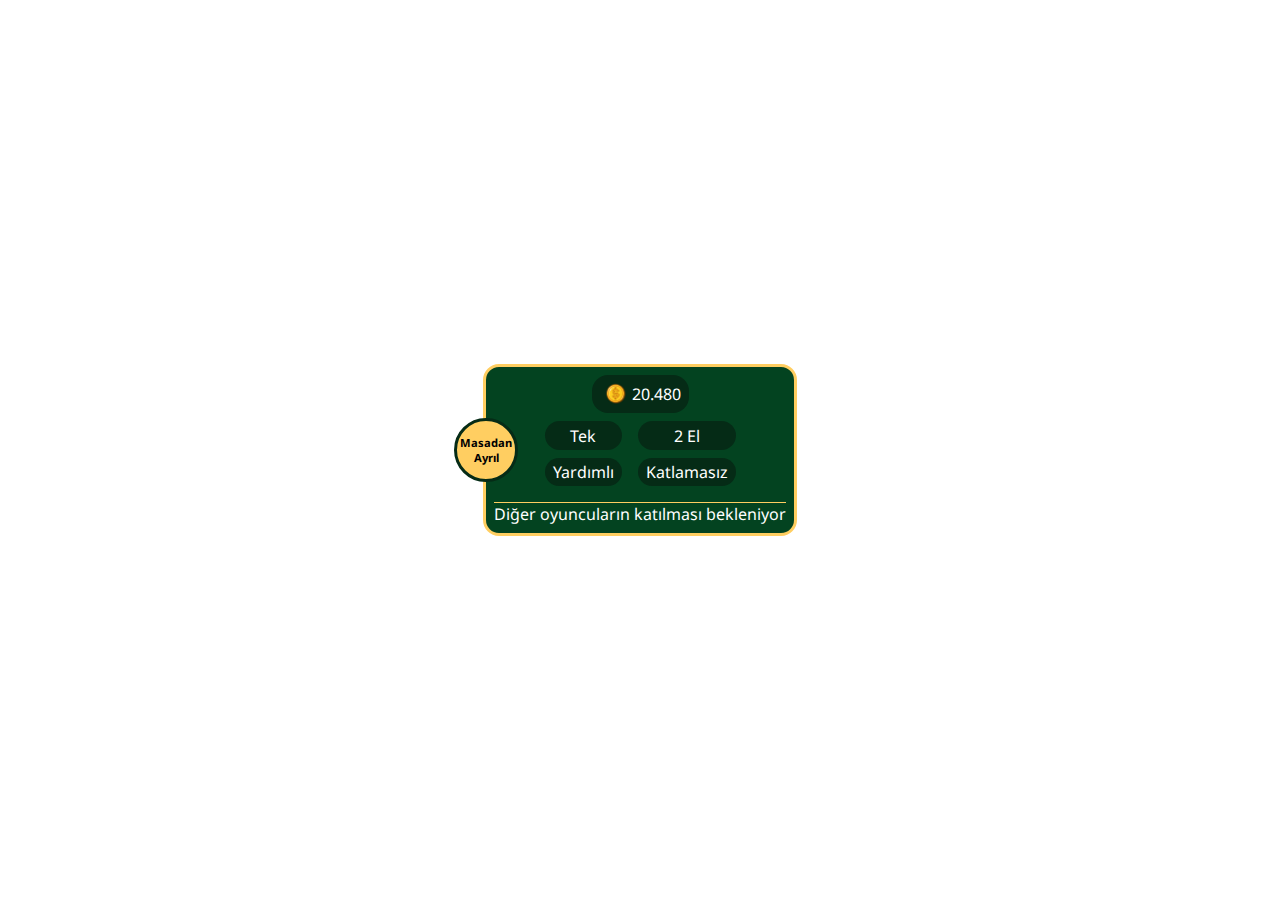
==== pending/index.html @ 39d8a1e1 "pending" ====
<!DOCTYPE html>
<html lang="en">
<head>
    <meta charset="UTF-8">
    <meta http-equiv="X-UA-Compatible" content="IE=edge">
    <meta name="viewport" content="width=device-width, initial-scale=1.0">
    <title>Document</title>
    <link rel="stylesheet" href="style.css">
</head>
<body>
    <div class="pending-popup">
        <div class="puan">
            <p class="infos"> <img src="./assets/icons/golden-coin.png" alt=""> <span>20.480</span></p>
        </div>
        <div class="masa-info">
            <div class="left-side">
                <div class="infos">Tek</div>
            <div class="infos">Yardımlı</div>
            </div>
            <div class="right-side">
                <div class="infos">2 El</div>
            <div class="infos">Katlamasız</div>
            </div>
        </div>
        <div class="footer-info"><p>Diğer oyuncuların katılması bekleniyor</p></div>
    <div class="logout-table">Masadan Ayrıl</div>

    </div>
</body>
</html>
---- pending/style.css ----
@import url("https://fonts.googleapis.com/css2?family=Noto+Sans:ital,wght@0,100;0,200;0,300;0,400;0,500;0,600;0,700;0,800;0,900;1,100;1,200;1,300;1,400;1,500;1,600;1,700;1,800;1,900&display=swap");
* {
  margin: 0;
  padding: 0;
  box-sizing: border-box;
  text-decoration: none;
}

html,
body {
  height: 100%;
  display: flex;
  align-items: center;
  justify-content: center;
  font-family: "Noto Sans", sans-serif;
}

.pending-popup {
  background-color: #034320;
  display: flex;
  flex-direction: column;
  align-items: center;
  justify-content: center;
  border: 0.2rem solid #FFCE61;
  border-radius: 1rem;
  padding: 0.5rem;
  position: relative;
}
.pending-popup .puan p {
  display: flex;
  justify-content: center;
  align-items: center;
  background-color: #052B16;
  color: #fff;
  text-align: center;
  padding: 0.2rem 0.5rem;
  width: -moz-max-content;
  width: max-content;
  border-radius: 1rem;
}
.pending-popup .puan p img {
  width: 2rem;
  height: 2rem;
  border-radius: 50%;
}
.pending-popup .masa-info {
  display: flex;
  justify-content: center;
  align-items: center;
  margin-top: 0.5rem;
  gap: 1rem;
}
.pending-popup .masa-info > * {
  display: flex;
  flex-direction: column;
  gap: 0.5rem;
}
.pending-popup .masa-info .infos {
  background-color: #052B16;
  color: #fff;
  text-align: center;
  padding: 0.2rem 0.5rem;
  border-radius: 1rem;
}
.pending-popup .footer-info p {
  color: #fff;
  border-top: 1px solid #FFCE61;
  margin-top: 1rem;
}
.pending-popup .logout-table {
  position: absolute;
  top: 50%;
  display: flex;
  align-items: center;
  justify-content: center;
  left: 0;
  transform: translate(-50%, -50%);
  background-color: #FFCE61;
  width: 4rem;
  height: 4rem;
  border-radius: 50%;
  border: 0.2rem solid #052B16;
  text-align: center;
  font-size: 0.7rem;
  font-weight: 700;
}/*# sourceMappingURL=style.css.map */
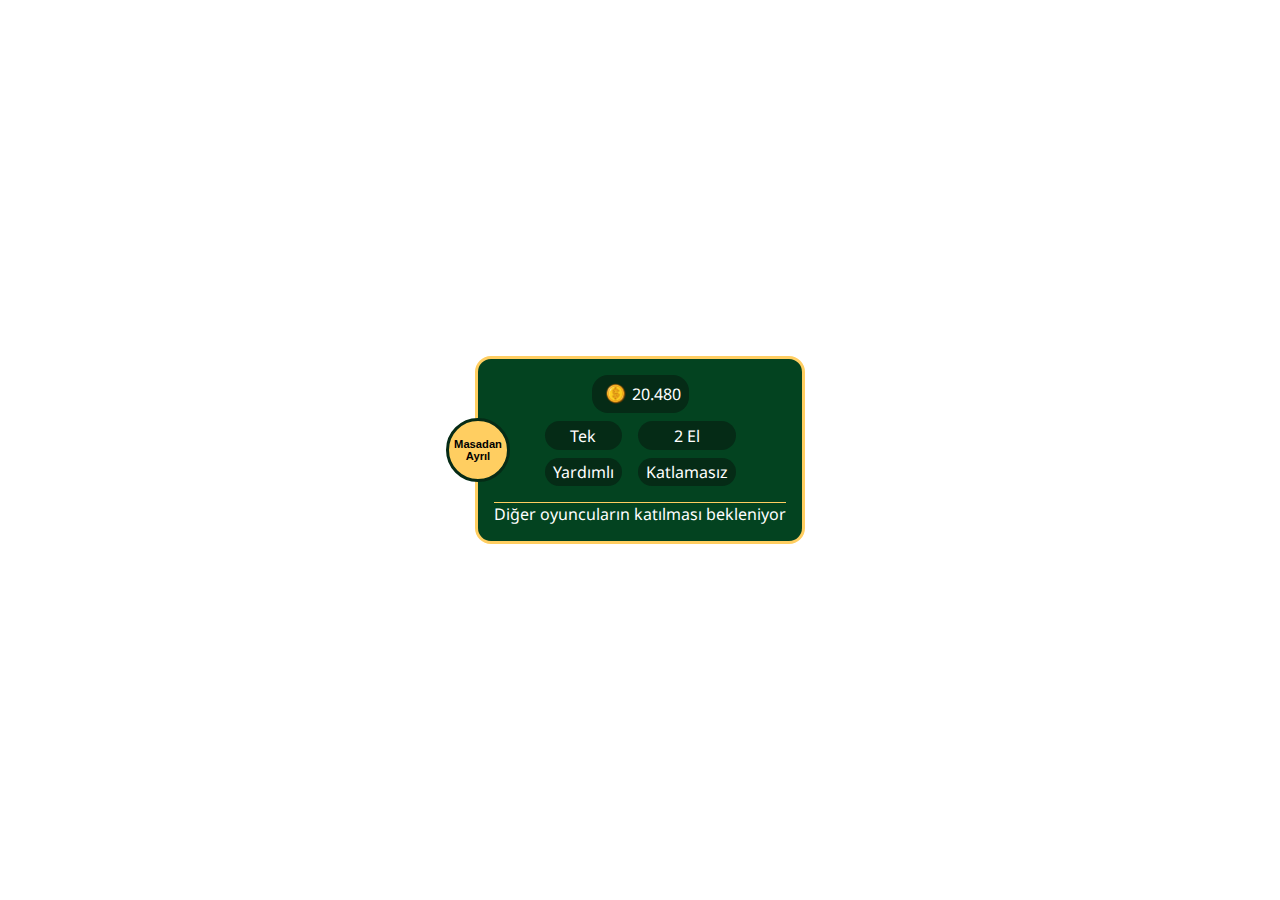
==== commit 2ef62572: "aa" ====
--- a/pending/index.html
+++ b/pending/index.html
@@ -23,7 +23,7 @@
             </div>
         </div>
         <div class="footer-info"><p>Diğer oyuncuların katılması bekleniyor</p></div>
-    <div class="logout-table">Masadan Ayrıl</div>
+    <button class="logout-table">Masadan Ayrıl</button>
 
     </div>
 </body>
--- a/pending/style.css
+++ b/pending/style.css
@@ -23,7 +23,7 @@
   justify-content: center;
   border: 0.2rem solid #FFCE61;
   border-radius: 1rem;
-  padding: 0.5rem;
+  padding: 1rem;
   position: relative;
 }
 .pending-popup .puan p {
@@ -83,4 +83,5 @@
   text-align: center;
   font-size: 0.7rem;
   font-weight: 700;
+  cursor: pointer;
 }/*# sourceMappingURL=style.css.map */